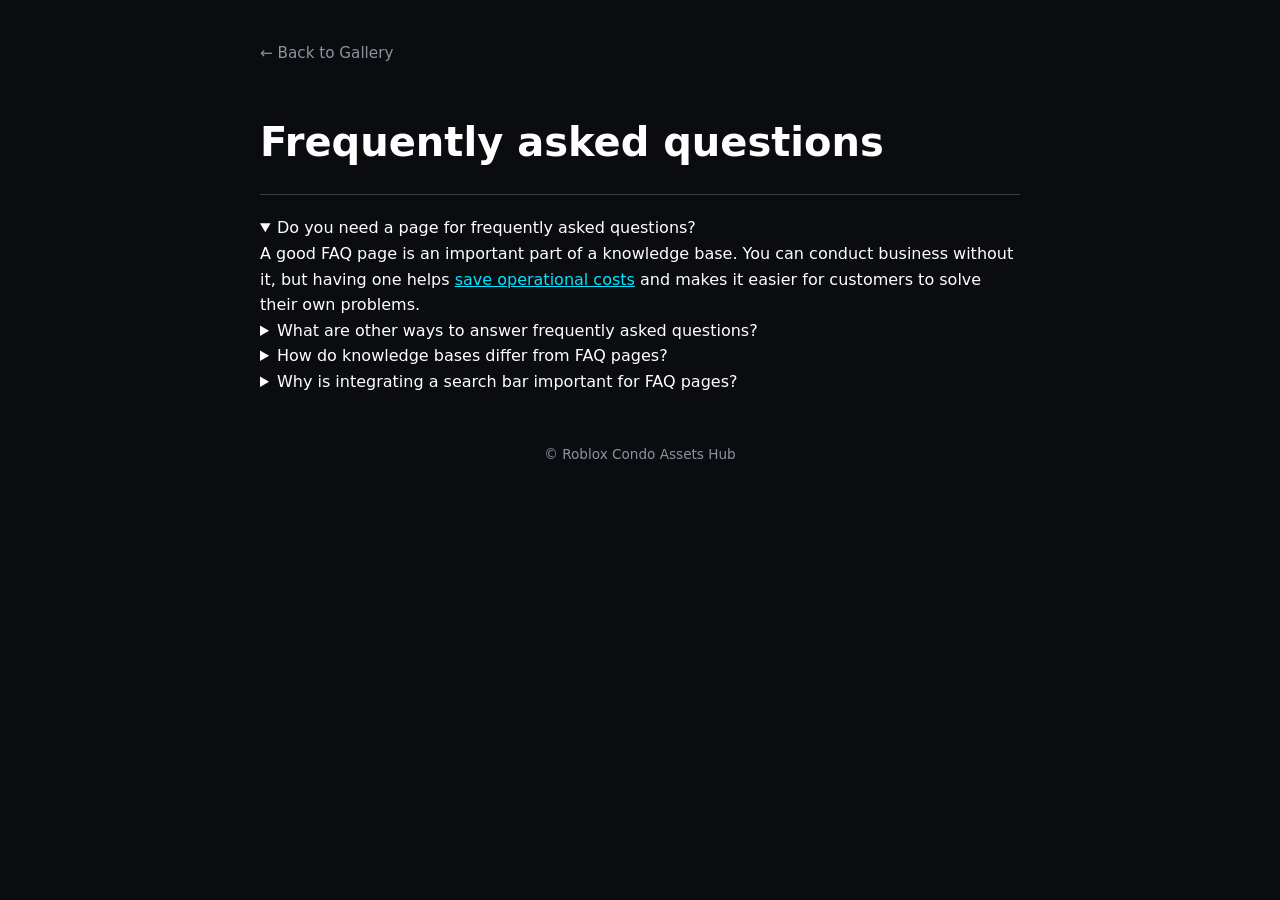
==== faq.html @ 34b12751 "Create faq.html" ====
<!DOCTYPE html>
<html lang="en">
<head>
    <meta charset="UTF-8">
    <meta name="viewport" content="width=device-width, initial-scale=1.0">
    <title>FAQ - Roblox Condo Assets</title>
    <link rel="stylesheet" href="style.css">
</head>
<body>

    <div class="container" style="margin-top: 40px; max-width: 800px;">
        <a href="index.html" class="btn-back">← Back to Gallery</a>
        
        <header style="background: none; border: none; padding: 20px 0; text-align: left;">
            <h1 style="font-size: 2.5rem; margin-bottom: 10px;">Frequently asked questions</h1>
            <hr style="border: none; border-top: 1px solid rgba(255, 255, 255, 0.2); margin-top: 20px;">
        </header>

        <div class="faq-wrapper">
            
            <details class="faq-item" open>
                <summary class="faq-trigger">
                    Do you need a page for frequently asked questions?
                    <span class="faq-icon"></span>
                </summary>
                <div class="faq-content">
                    <p>A good FAQ page is an important part of a knowledge base. You can conduct business without it, but having one helps <span style="text-decoration: underline; color: var(--cor-acento);">save operational costs</span> and makes it easier for customers to solve their own problems.</p>
                </div>
            </details>

            <details class="faq-item">
                <summary class="faq-trigger">
                    What are other ways to answer frequently asked questions?
                    <span class="faq-icon"></span>
                </summary>
                <div class="faq-content">
                    <p>You can use automated chatbots, create step-by-step video tutorials on YouTube, or build a community server (like Discord) where users can help each other and search past answers.</p>
                </div>
            </details>

            <details class="faq-item">
                <summary class="faq-trigger">
                    How do knowledge bases differ from FAQ pages?
                    <span class="faq-icon"></span>
                </summary>
                <div class="faq-content">
                    <p>An FAQ page focuses on quick, short answers to the most common questions. A knowledge base is a complete documentation system, containing long articles, user manuals, and detailed technical guides.</p>
                </div>
            </details>

            <details class="faq-item">
                <summary class="faq-trigger">
                    Why is integrating a search bar important for FAQ pages?
                    <span class="faq-icon"></span>
                </summary>
                <div class="faq-content">
                    <p>A search bar allows users to find their answers instantly without scrolling through dozens of questions, significantly improving the user experience on your site.</p>
                </div>
            </details>

        </div>

        <footer>
            <p>&copy; Roblox Condo Assets Hub</p>
        </footer>
    </div>

</body>
</html>
---- style.css ----
/* =========================================================================
   🎨 PALETA DE CORES E CONFIGURAÇÕES GERAIS
   ========================================================================= */
:root {
    --bg-principal: #0a0c10;
    --bg-card: #121520;
    --bg-input: #1a1d2c;
    --texto-principal: #ffffff;
    --texto-secundario: #8b949e;
    --cor-acento: #00e5ff;
    --cor-acento-hover: #00b3cc;
}

* {
    box-sizing: border-box;
    margin: 0;
    padding: 0;
    font-family: 'Segoe UI', system-ui, -apple-system, sans-serif;
}

body {
    background-color: var(--bg-principal);
    color: var(--texto-principal);
    line-height: 1.6;
    padding-bottom: 60px;
}

header {
    background-color: var(--bg-card);
    padding: 50px 20px;
    text-align: center;
    border-bottom: 1px solid rgba(255, 255, 255, 0.05);
}

header h1 { 
    font-size: 2.5rem; 
    font-weight: 800; 
}

header p { 
    color: var(--texto-secundario); 
    margin-top: 8px; 
}

.container { 
    max-width: 1200px; 
    margin: 0 auto; 
    padding: 0 20px; 
}

/* =========================================================================
   🎛️ FILTROS DINÂMICOS & BOTÃO "MORE +"
   ========================================================================= */
.filter-container { 
    margin: 40px 0; 
    display: flex; 
    flex-direction: column; 
    align-items: center; 
    gap: 10px; 
}

.filter-bar { 
    display: flex; 
    justify-content: center; 
    gap: 10px; 
    flex-wrap: wrap; 
}

.filter-btn { 
    background-color: transparent; 
    color: var(--texto-secundario); 
    border: 1px solid rgba(255, 255, 255, 0.1); 
    padding: 8px 20px; 
    border-radius: 20px; 
    font-size: 0.9rem; 
    font-weight: 600; 
    cursor: pointer; 
    transition: all 0.2s ease; 
}

.filter-btn:hover { 
    color: var(--texto-principal); 
    border-color: rgba(255, 255, 255, 0.3); 
}

.filter-btn.active { 
    background-color: rgba(0, 229, 255, 0.1); 
    color: var(--cor-acento); 
    border-color: var(--cor-acento); 
}

.filter-dropdown { 
    display: none; 
    justify-content: center; 
    gap: 10px; 
    flex-wrap: wrap; 
    padding: 15px; 
    background-color: var(--bg-card); 
    border-radius: 12px; 
    border: 1px solid rgba(255, 255, 255, 0.05); 
    width: 100%; 
    max-width: 800px; 
    animation: fadeIn 0.3s ease; 
}

.filter-dropdown.open { 
    display: flex; 
}

.btn-toggle-filters { 
    background-color: var(--bg-input); 
    color: var(--texto-principal); 
    border: 1px solid rgba(255, 255, 255, 0.1); 
}

.btn-toggle-filters:hover { 
    border-color: var(--cor-acento); 
    color: var(--cor-acento); 
}

@keyframes fadeIn {
    from { opacity: 0; transform: translateY(-5px); }
    to { opacity: 1; transform: translateY(0); }
}

/* =========================================================================
   🛍️ VITRINE DE PRODUTOS (GRID)
   ========================================================================= */
.grid-meshes { 
    display: grid; 
    grid-template-columns: repeat(auto-fit, minmax(320px, 1fr)); 
    gap: 30px; 
}

.card-mesh { 
    background-color: var(--bg-card); 
    border-radius: 14px; 
    overflow: hidden; 
    border: 1px solid rgba(255, 255, 255, 0.03); 
    display: flex; 
    flex-direction: column; 
    transition: transform 0.2s ease, border-color 0.2s ease; 
}

.card-mesh:hover { 
    transform: translateY(-4px); 
    border-color: var(--cor-acento); 
}

.img-container { 
    position: relative; 
    width: 100%; 
    height: 260px; 
    background-color: var(--bg-input); 
    cursor: pointer; 
}

/* 🎬 ADAPTADO: Garante enquadramento ideal para imagens E vídeos na Galeria Principal */
.img-container img, 
.img-container video { 
    width: 100%; 
    height: 100%; 
    object-fit: contain; 
    object-position: center center; 
    padding: 10px; 
    display: block;
}

.badge-categoria { 
    background-color: var(--bg-principal); 
    color: var(--cor-acento); 
    padding: 4px 12px; 
    border-radius: 6px; 
    font-size: 0.75rem; 
    font-weight: bold; 
    width: fit-content; 
}

.img-container .badge-categoria { 
    position: absolute; 
    top: 12px; 
    left: 12px; 
    z-index: 2; 
}

.card-content { 
    padding: 20px; 
    display: flex; 
    flex-direction: column; 
    flex-grow: 1; 
    justify-content: space-between; 
}

.card-content h2 { 
    font-size: 1.3rem; 
    margin-bottom: 6px; 
    color: var(--texto-principal); 
    cursor: pointer; 
}

.card-content h2:hover { 
    color: var(--cor-acento); 
}

.card-content .descricao { 
    color: var(--texto-secundario); 
    font-size: 0.88rem; 
    margin-bottom: 12px; 
    display: -webkit-box; 
    -webkit-line-clamp: 2; 
    -webkit-box-orient: vertical; 
    overflow: hidden; 
    cursor: pointer; 
}

.detalhes-tecnicos { 
    background-color: rgba(255, 255, 255, 0.01); 
    border-left: 2px solid var(--cor-acento); 
    padding: 6px 10px; 
    margin-bottom: 16px; 
    font-size: 0.8rem; 
}

.detalhes-linha { 
    display: flex; 
    justify-content: space-between; 
}

.detalhes-label { 
    color: var(--texto-secundario); 
}

.detalhes-valor { 
    color: var(--texto-principal); 
    font-weight: 500; 
}

.btn-shortcut-download { 
    background-color: var(--bg-input); 
    color: var(--cor-acento); 
    text-decoration: none; 
    padding: 12px; 
    text-align: center; 
    border-radius: 8px; 
    font-size: 0.9rem; 
    font-weight: bold; 
    border: 1px solid rgba(0, 229, 255, 0.2); 
    transition: all 0.2s; 
    width: 100%; 
    display: block; 
}

.btn-shortcut-download:hover { 
    background-color: var(--cor-acento); 
    color: var(--bg-principal); 
    box-shadow: 0 0 15px rgba(0, 229, 255, 0.3); 
}

/* =========================================================================
   📖 PÁGINA INTERNA DE DETALHES (PRODUTO.HTML)
   ========================================================================= */
.btn-back { 
    display: inline-block; 
    color: var(--texto-secundario); 
    text-decoration: none; 
    margin-bottom: 25px; 
    font-size: 0.95rem; 
}

.btn-back:hover { 
    color: var(--cor-acento); 
}

.produto-wrapper { 
    display: flex; 
    gap: 40px; 
    background-color: var(--bg-card); 
    padding: 40px; 
    border-radius: 16px; 
    border: 1px solid rgba(255, 255, 255, 0.03); 
}

.produto-media { 
    flex: 1; 
    max-width: 500px; 
    height: 350px; 
    background-color: var(--bg-input); 
    border-radius: 12px; 
    overflow: hidden; 
    position: relative; 
}

.slider-container { 
    width: 100%; 
    height: 100%; 
    position: relative; 
    display: flex; 
    align-items: center; 
    justify-content: center; 
}

/* 🎬 ADAPTADO: Permite alternar perfeitamente entre fotos e animações em vídeo no Slider Interno */
.slider-container img, 
.slider-container video { 
    width: 100%; 
    height: 100%; 
    object-fit: contain; 
    object-position: center center; 
    padding: 15px; 
    display: block;
}

.fade-anim { 
    animation: imageFade 0.4s ease-in-out; 
}

@keyframes imageFade { 
    from { opacity: 0.4; } 
    to { opacity: 1; } 
}

.slide-nav { 
    position: absolute; 
    top: 50%; 
    transform: translateY(-50%); 
    background-color: rgba(0, 0, 0, 0.6); 
    color: white; 
    border: none; 
    padding: 12px 16px; 
    cursor: pointer; 
    font-size: 1.2rem; 
    border-radius: 4px; 
    transition: background-color 0.2s; 
    user-select: none; 
    z-index: 10; 
}

.slide-nav:hover { 
    background-color: var(--cor-acento); 
    color: var(--bg-principal); 
}

.prev { left: 10px; }
.next { right: 10px; }

.produto-info { 
    flex: 1; 
    display: flex; 
    flex-direction: column; 
}

.produto-info h1 { 
    font-size: 2.2rem; 
    margin: 10px 0 15px 0; 
}

.descricao-longa { 
    color: var(--texto-secundario); 
    font-size: 1.05rem; 
    margin-bottom: 30px; 
    line-height: 1.7; 
}

.btn-download { 
    display: flex; 
    align-items: center; 
    justify-content: center; 
    gap: 8px; 
    background-color: var(--cor-acento); 
    color: var(--bg-principal); 
    text-decoration: none; 
    padding: 15px; 
    border-radius: 8px; 
    font-weight: bold; 
    font-size: 1rem; 
    text-transform: uppercase; 
    margin-top: auto; 
    text-align: center; 
    transition: background-color 0.2s; 
}

.btn-download:hover { 
    background-color: var(--cor-acento-hover); 
}

/* =========================================================================
   📱 RESPONSIVIDADE (MOBILE COMFORT)
   ========================================================================= */
@media (max-width: 768px) {
    .produto-wrapper { 
        flex-direction: column; 
        padding: 20px; 
    }
    .produto-media { 
        max-width: 100%; 
        height: 250px; 
    }
    header h1 {
        font-size: 2rem;
    }
}

footer {
    text-align: center;
    margin-top: 50px;
    color: var(--texto-secundario);
    font-size: 0.85rem;
}
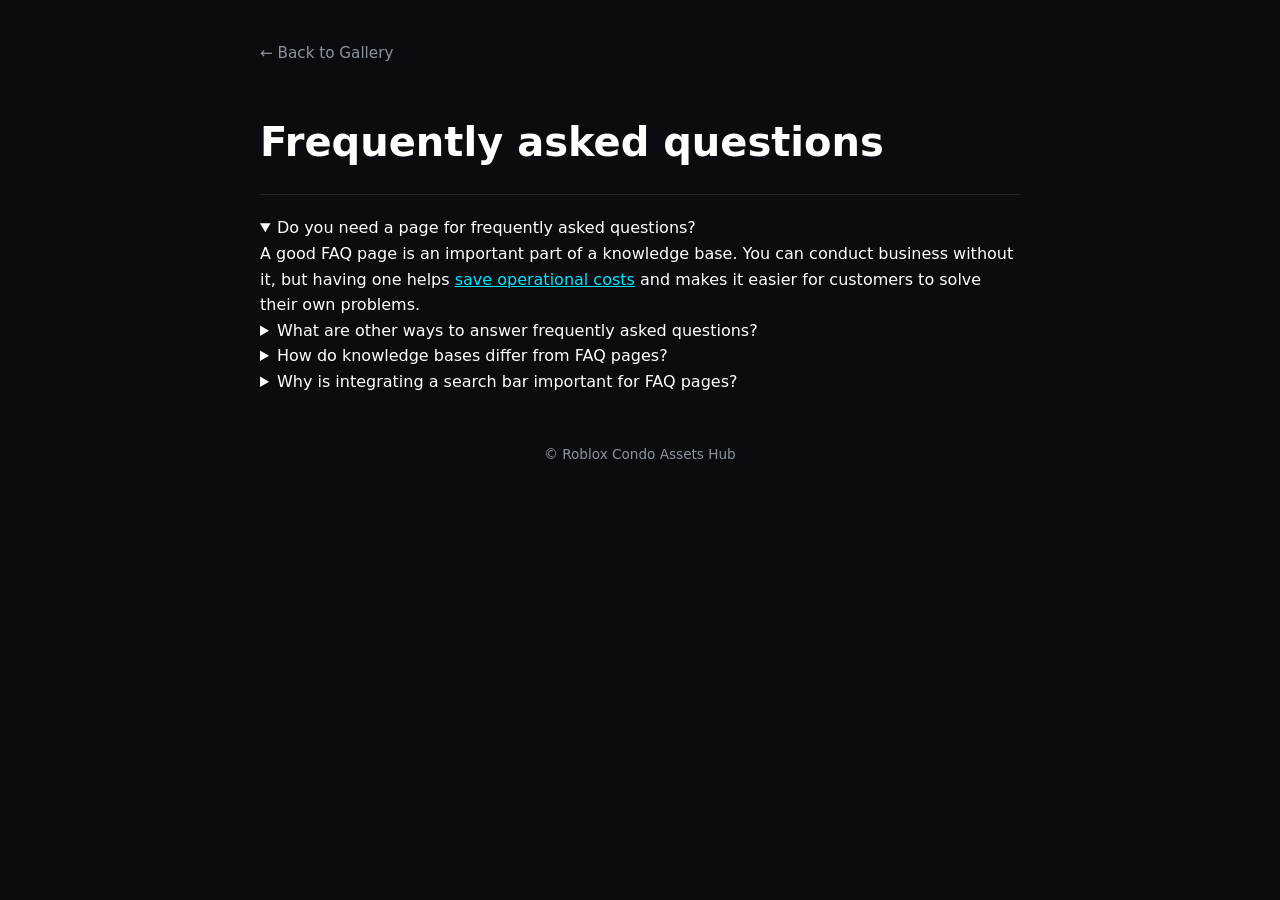
==== commit 4cc18aff: "Update faq.html" ====
--- a/faq.html
+++ b/faq.html
@@ -13,7 +13,7 @@
         
         <header style="background: none; border: none; padding: 20px 0; text-align: left;">
             <h1 style="font-size: 2.5rem; margin-bottom: 10px;">Frequently asked questions</h1>
-            <hr style="border: none; border-top: 1px solid rgba(255, 255, 255, 0.2); margin-top: 20px;">
+            <hr style="border: none; border-top: 1px solid rgba(255, 255, 255, 0.1); margin-top: 20px;">
         </header>
 
         <div class="faq-wrapper">
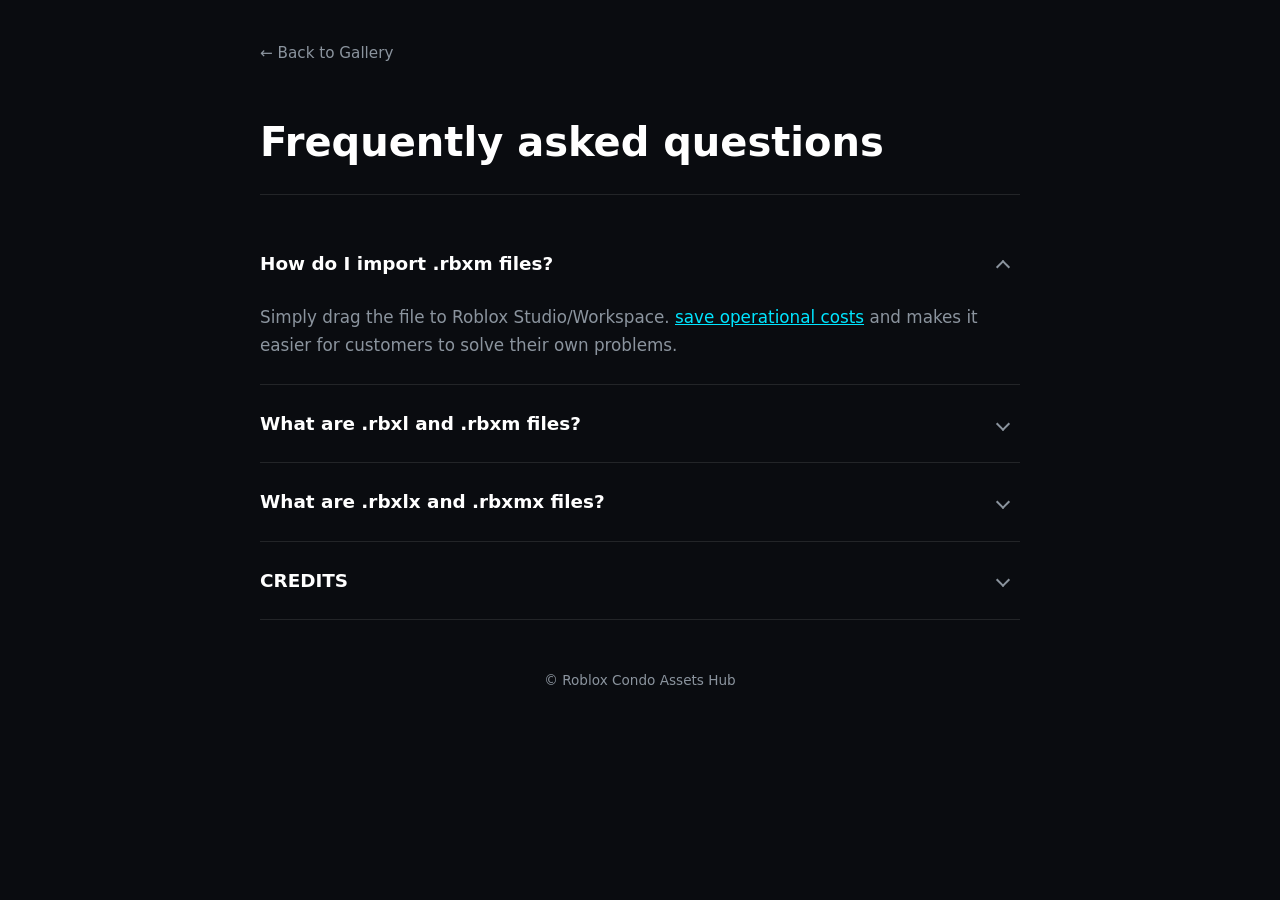
==== commit 8d270a34: "Update faq.html" ====
--- a/faq.html
+++ b/faq.html
@@ -20,41 +20,41 @@
             
             <details class="faq-item" open>
                 <summary class="faq-trigger">
-                    Do you need a page for frequently asked questions?
+                    How do I import .rbxm files?
                     <span class="faq-icon"></span>
                 </summary>
                 <div class="faq-content">
-                    <p>A good FAQ page is an important part of a knowledge base. You can conduct business without it, but having one helps <span style="text-decoration: underline; color: var(--cor-acento);">save operational costs</span> and makes it easier for customers to solve their own problems.</p>
+                    <p>Simply drag the file to Roblox Studio/Workspace. <span style="text-decoration: underline; color: var(--cor-acento);">save operational costs</span> and makes it easier for customers to solve their own problems.</p>
                 </div>
             </details>
 
             <details class="faq-item">
                 <summary class="faq-trigger">
-                    What are other ways to answer frequently asked questions?
+                    What are .rbxl and .rbxm files?
                     <span class="faq-icon"></span>
                 </summary>
                 <div class="faq-content">
-                    <p>You can use automated chatbots, create step-by-step video tutorials on YouTube, or build a community server (like Discord) where users can help each other and search past answers.</p>
+                    <p>.rbxl files are games/experiences, and .rbxm files are models such as meshes, scripts, animations... </p>
                 </div>
             </details>
 
             <details class="faq-item">
                 <summary class="faq-trigger">
-                    How do knowledge bases differ from FAQ pages?
+                    What are .rbxlx and .rbxmx files?
                     <span class="faq-icon"></span>
                 </summary>
                 <div class="faq-content">
-                    <p>An FAQ page focuses on quick, short answers to the most common questions. A knowledge base is a complete documentation system, containing long articles, user manuals, and detailed technical guides.</p>
+                    <p>They are similar to .rbxl & .rbxm files, but in XML (text) format. </p>
                 </div>
             </details>
 
             <details class="faq-item">
                 <summary class="faq-trigger">
-                    Why is integrating a search bar important for FAQ pages?
+                    CREDITS
                     <span class="faq-icon"></span>
                 </summary>
                 <div class="faq-content">
-                    <p>A search bar allows users to find their answers instantly without scrolling through dozens of questions, significantly improving the user experience on your site.</p>
+                    <p>Website credits to HenryDash (henry202020).</p>
                 </div>
             </details>
 
--- a/style.css
+++ b/style.css
@@ -155,7 +155,6 @@
     cursor: pointer; 
 }
 
-/* 🎬 ADAPTADO: Garante enquadramento ideal para imagens E vídeos na Galeria Principal */
 .img-container img, 
 .img-container video { 
     width: 100%; 
@@ -299,7 +298,6 @@
     justify-content: center; 
 }
 
-/* 🎬 ADAPTADO: Permite alternar perfeitamente entre fotos e animações em vídeo no Slider Interno */
 .slider-container img, 
 .slider-container video { 
     width: 100%; 
@@ -384,6 +382,80 @@
 }
 
 /* =========================================================================
+   📋 ESTILOS DO FAQ (SISTEMA ACCORDION)
+   ========================================================================= */
+.faq-wrapper {
+    display: flex;
+    flex-direction: column;
+    margin-top: 10px;
+}
+
+.faq-item {
+    border-bottom: 1px solid rgba(255, 255, 255, 0.1);
+    background-color: transparent;
+    transition: background-color 0.2s ease;
+}
+
+/* Remove o triângulo padrão dos navegadores (Chrome/Safari/Firefox) */
+.faq-item summary::-webkit-details-marker {
+    display: none;
+}
+.faq-item summary {
+    list-style: none;
+}
+
+.faq-trigger {
+    display: flex;
+    justify-content: space-between;
+    align-items: center;
+    padding: 24px 0;
+    font-size: 1.15rem;
+    font-weight: 600;
+    color: var(--texto-principal);
+    cursor: pointer;
+    user-select: none;
+}
+
+.faq-trigger:hover {
+    color: var(--cor-acento);
+}
+
+/* Seta customizada minimalista */
+.faq-icon {
+    width: 10px;
+    height: 10px;
+    border-right: 2px solid var(--texto-secundario);
+    border-bottom: 2px solid var(--texto-secundario);
+    transform: rotate(45deg);
+    transition: transform 0.2s ease, border-color 0.2s ease, margin 0.2s ease;
+    margin-right: 12px;
+}
+
+.faq-trigger:hover .faq-icon {
+    border-color: var(--cor-acento);
+}
+
+/* Quando a tag <details> estiver aberta, roda a seta para cima */
+.faq-item[open] .faq-icon {
+    transform: rotate(-135deg);
+    margin-top: 6px;
+}
+
+/* Conteúdo interno da resposta */
+.faq-content {
+    padding-bottom: 24px;
+    color: var(--texto-secundario);
+    font-size: 1.05rem;
+    line-height: 1.7;
+    animation: slideDown 0.25s ease-out;
+}
+
+@keyframes slideDown {
+    from { opacity: 0; transform: translateY(-8px); }
+    to { opacity: 1; transform: translateY(0); }
+}
+
+/* =========================================================================
    📱 RESPONSIVIDADE (MOBILE COMFORT)
    ========================================================================= */
 @media (max-width: 768px) {
@@ -398,6 +470,10 @@
     header h1 {
         font-size: 2rem;
     }
+    .faq-trigger {
+        font-size: 1rem;
+        padding: 18px 0;
+    }
 }
 
 footer {
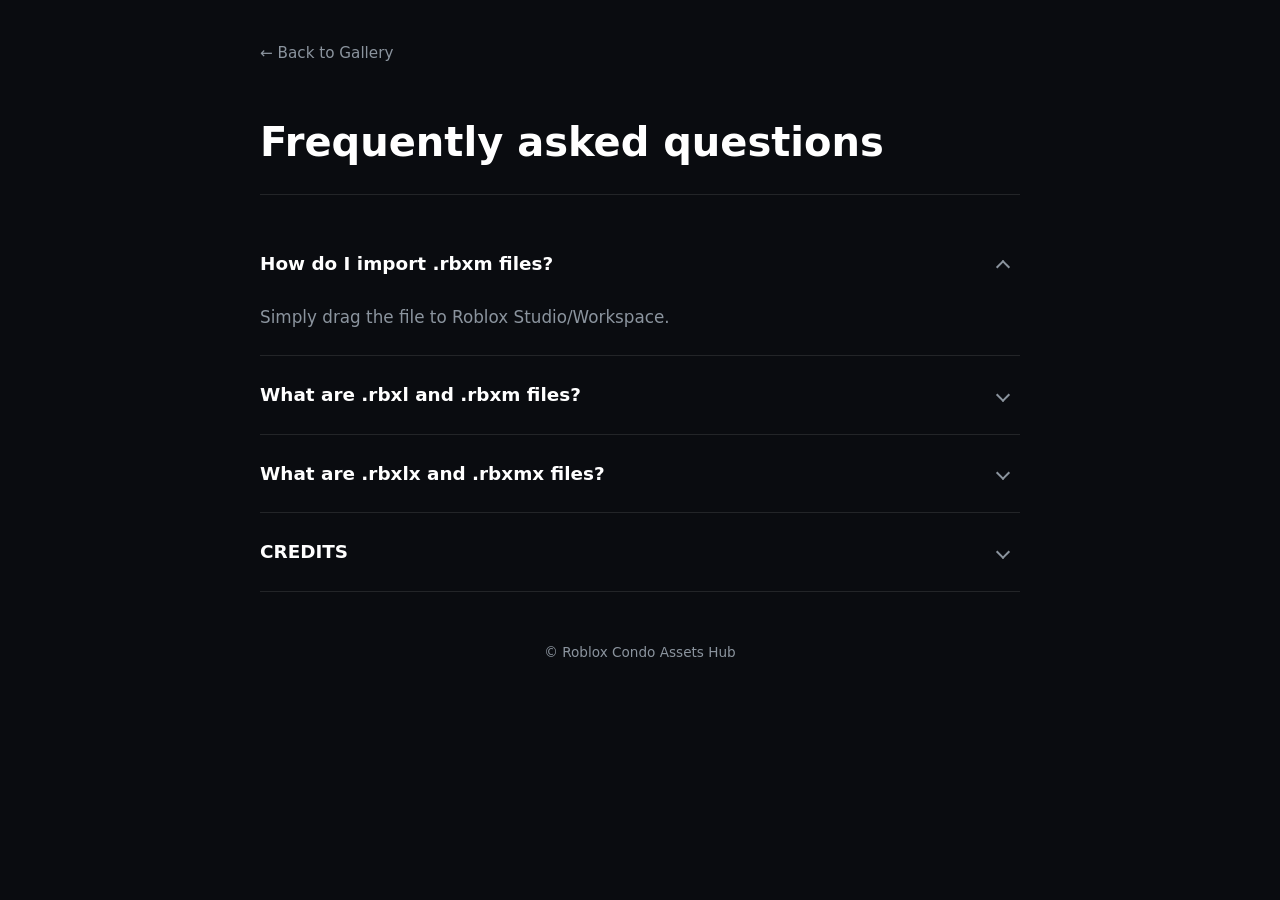
==== commit 650437bb: "Update faq.html" ====
--- a/faq.html
+++ b/faq.html
@@ -24,7 +24,7 @@
                     <span class="faq-icon"></span>
                 </summary>
                 <div class="faq-content">
-                    <p>Simply drag the file to Roblox Studio/Workspace. <span style="text-decoration: underline; color: var(--cor-acento);">save operational costs</span> and makes it easier for customers to solve their own problems.</p>
+                    <p>Simply drag the file to Roblox Studio/Workspace. </p>
                 </div>
             </details>
 
@@ -54,7 +54,9 @@
                     <span class="faq-icon"></span>
                 </summary>
                 <div class="faq-content">
-                    <p>Website credits to HenryDash (henry202020).</p>
+                    <p><div class="faq-content">
+    <p>Website credits to HenryDash (<a href="https://github.com/henry202020" target="_blank" style="color: #00e5ff; text-decoration: underline;">henry202020</a>).</p>
+</div></p>
                 </div>
             </details>
 
